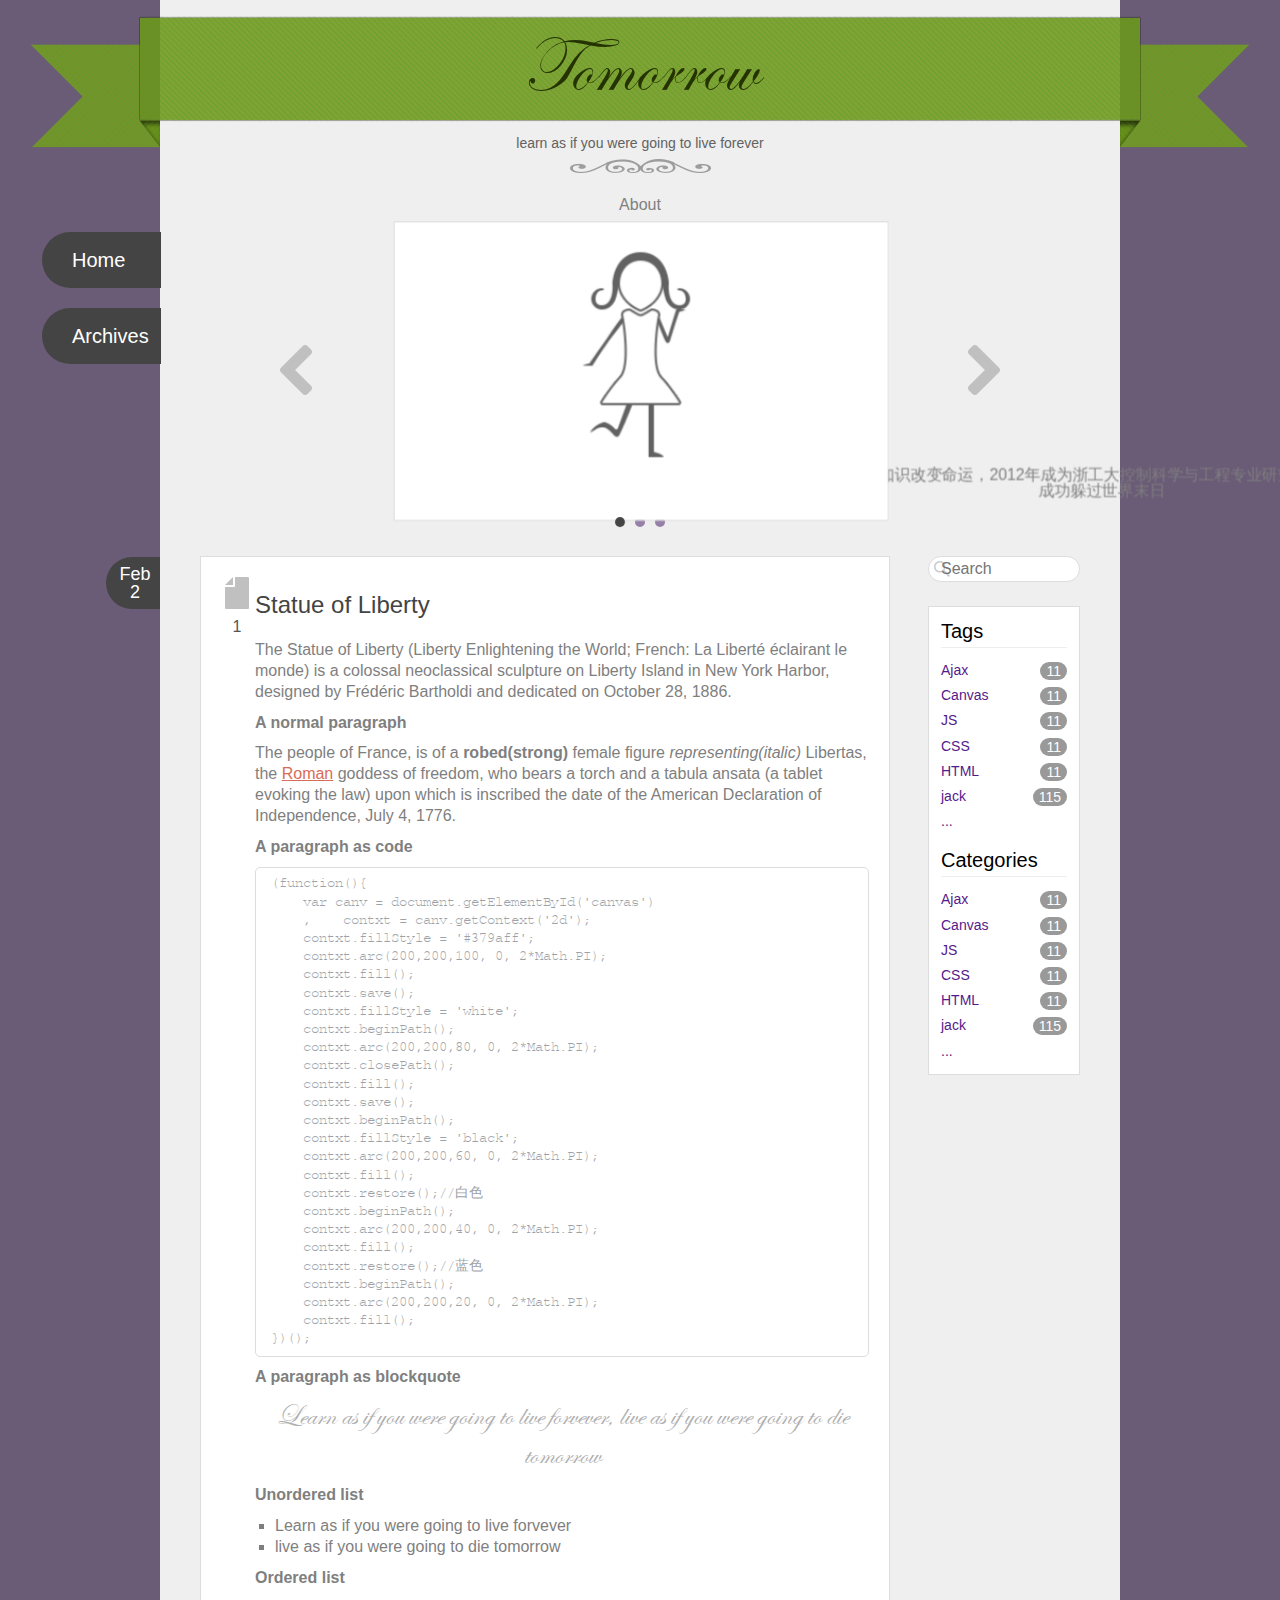
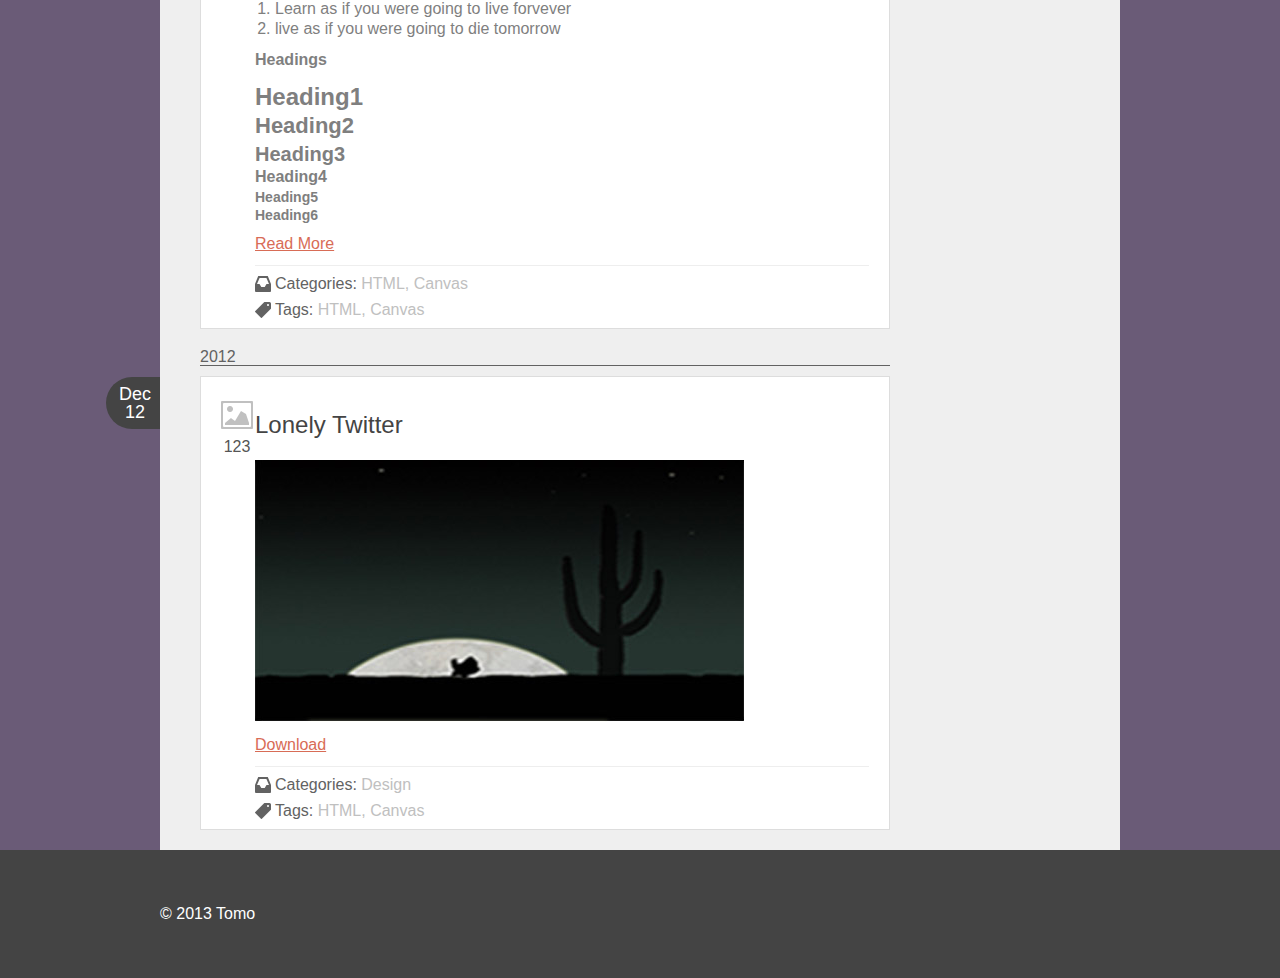
==== index.html @ 16907666 "3d slides not work yet" ====
<!doctype html>
<html lang="en">
<head>
	<meta charset="UTF-8">
	<title>Tomorrow</title>
	<link rel="stylesheet" type="text/css" href="css/reset.css">
	<link rel="stylesheet" type="text/css" href="css/style.css"> 
</head>
<body>
	<header id="header">
		<div>
			<h1>Tomorrow</h1>
			<div class="quote">
				<h2>learn as if you were going to live forever</h2>
			</div>
		</div>
	</header>
	<div class="wrapper">
		<nav id="nav">
			<div class="home_banner">
				<a href="index.html">Home</a>
			</div>
			<div class="archives">
				<a href="#">Archives</a>
			</div>
		</nav>
		<div class="about">
			<h2>About</h2>
			<div id="slides">
				<a class="prev slide_controller fLeft" href="javascript:;">pre</a>
				<a class="next slide_controller fRight" href="javascript:;">next</a>
	<!--
				<div class="slides">
					<ul class="slides_content">
						<li></li>
						<li></li>
						<li></li>
					</ul>
					<ul class="slides_position_tip">
						<li><a href="#"></a></li>
						<li><a href="#"></a></li>
						<li><a href="#"></a></li>
					</ul>
				</div>
	-->
				<div class="about_slides">
					<ul class="slides_content">
						<li class="academic">
							<img src="images/academic.png" title="academic" alt="academic" width="464px" height="280px">
							<span>知识改变命运，2012年成为浙工大控制科学与工程专业研究生，成功躲过世界末日</span>
						</li>
						<li class="desired_job">
							<img src="images/desired_job.png" title="desired job" alt="desired job" width="464px" height="280px">
							<span>所学专业研究控制算法，与此同时自学前端相关技术，包括THML、CSS、JS，希望以后在杭州找一份前端的工作</span>
						</li>
						<li class="intro active">
							<img src="images/intro.png" title="introduce" alt="introduce" width="464px" height="280px">
							<span>妹子，出生于1989年，狮子座</span>
						</li>
					</ul>
				</div>
				<ul class="slides_position_tip">
					<li class="introduce fLeft active"></li>
					<li class="academic fLeft"></li>
					<li class="desired_job fLeft"></li>
				</ul>
			</div>
		</div>
		<div id="main-col" class="clearfix">
			<div class="main_wrapper fLeft">
				<article class="post writing">
					<div class="post_content">
						<header class="fLeft">
							<div class="date">
								<span>Feb 2</span>
							</div>
							<div class="icon"></div>
							<div class="comment">
								<a href="#">1</a>
							</div>
						</header>
						<div class="entry">
							<h1  class="title">
								<a href="#">Statue of Liberty</a>
							</h1>
							<p>The Statue of Liberty (Liberty Enlightening the World; French: La Liberté éclairant le monde) is a colossal neoclassical sculpture on Liberty Island in New York Harbor, designed by Frédéric Bartholdi and dedicated on October 28, 1886. </p>
							<p>
								<strong>A normal paragraph</strong>
							</p>
							<p>
								The people of France, is of a <strong>robed(strong)</strong> female figure <em>representing(italic)</em> Libertas, the <a href="http://en.wikipedia.org/wiki/Roman">Roman</a> goddess of freedom, who bears a torch and a tabula ansata (a tablet evoking the law) upon which is inscribed the date of the American Declaration of Independence, July 4, 1776. 
							</p>
							<p>
								<strong>A paragraph as code</strong>
							</p>
							<pre>(function(){
    var canv = document.getElementById('canvas')
    ,    contxt = canv.getContext('2d');
    contxt.fillStyle = '#379aff';
    contxt.arc(200,200,100, 0, 2*Math.PI);
    contxt.fill();
    contxt.save();
    contxt.fillStyle = 'white';
    contxt.beginPath();
    contxt.arc(200,200,80, 0, 2*Math.PI);
    contxt.closePath();
    contxt.fill();
    contxt.save();
    contxt.beginPath();
    contxt.fillStyle = 'black';
    contxt.arc(200,200,60, 0, 2*Math.PI);
    contxt.fill();
    contxt.restore();//白色
    contxt.beginPath();
    contxt.arc(200,200,40, 0, 2*Math.PI);
    contxt.fill();
    contxt.restore();//蓝色
    contxt.beginPath();
    contxt.arc(200,200,20, 0, 2*Math.PI);
    contxt.fill();
})();</pre>
							<p><strong>A paragraph as blockquote</strong></p>
							<blockquote>
								<p>Learn as if you were going to live forvever, live as if you were going to  die tomorrow</p>
							</blockquote>
							<p>
								<strong>Unordered list</strong>
							</p>
							<ul>
								<li>Learn as if you were going to live forvever</li>
								<li>live as if you were going to  die tomorrow</li>
							</ul>
							<p>
								<strong>Ordered list</strong>
							</p>
							<ol>
								<li>Learn as if you were going to live forvever</li>
								<li>live as if you were going to  die tomorrow</li>
							</ol>
							<p>
								<strong>Headings</strong>
							</p>
							<h1>Heading1</h1>
							<h2>Heading2</h2>
							<h3>Heading3</h3>
							<h4>Heading4</h4>
							<h5>Heading5</h5>
							<h6>Heading6</h6>
							<p class="read_more"><a href="#">Read More</a></p>
						</div>
						<footer>
							<div class="categories">
								<p>Categories: <a href="#">HTML</a><span>, </span><a href="#">Canvas</a></p>
							</div>
							<div class="tags">
								<p>Tags: <a href="#">HTML</a><span>, </span><a href="#">Canvas</a></p>
							</div>
						</footer>
					</div>
				</article>
				<div class="year_seperate">
					2012
				</div>
				<article class="post image">
					<div class="post_content">
						<header class="fLeft">
							<div class="date">
								<span>Dec 12</span>
							</div>
							<div class="icon"></div>
							<div class="comment">
								<a href="#">123</a>
							</div>
						</header>
						<div class="entry">
							<h1 class="title"><a href="#">Lonely Twitter</a></h1>
							<div class="img_wrapper">
								<img src="images/twitter.jpg" alt="Lonely Twitter" width="489px" height="262px">
								<div class="zoom"></div>
							</div>
							<p class="download"><a href="#">Download</a></p>
						</div>
						<footer>
							<div class="categories">
								<p>Categories: <a href="#">Design</a></p>
							</div>
							<div class="tags">
								<p>Tags: <a href="#">HTML</a><span>, </span><a href="#">Canvas</a></p>
							</div>
						</footer>
					</div>
				</article>
			</div>
			<aside class="sidebar fRight">
				<div class="search">
					<form action="#" method="post" id="site_search">
						<input type="search" placeholder="Search" name="q" id="q">
					</form>
				</div>
				<div class="classify">
					<div class="tags">
						<h5>Tags</h5>
						<ul>
							<li class="clearfix">
								<a href="">Ajax</a>
								<span>11</span>
							</li>
							<li class="clearfix">
								<a href="">Canvas</a>
								<span>11</span>
							</li>
							<li class="clearfix">
								<a href="">JS</a>
								<span>11</span>
							</li>
							<li class="clearfix">
								<a href="">CSS</a>
								<span>11</span>
							</li>
							<li class="clearfix">
								<a href="">HTML</a>
								<span>11</span>
							</li>
							<li class="clearfix">
								<a href="">jack</a>
								<span>115</span>
							</li>
							<li class="show_all">
								<a href="">...</a>
							</li>
						</ul>
					</div>
					<div class="categories">
						<h5>Categories</h5>
						<ul>
							<li class="clearfix">
								<a href="">Ajax</a>
								<span>11</span>
							</li>
							<li class="clearfix">
								<a href="">Canvas</a>
								<span>11</span>
							</li>
							<li class="clearfix">
								<a href="">JS</a>
								<span>11</span>
							</li>
							<li class="clearfix">
								<a href="">CSS</a>
								<span>11</span>
							</li>
							<li class="clearfix">
								<a href="">HTML</a>
								<span>11</span>
							</li>
							<li class="clearfix">
								<a href="">jack</a>
								<span>115</span>
							</li>
							<li class="show_all">
								<a href="">...</a>
							</li>
						</ul>
					</div>
				</div>
			</aside>
		</div>
	</div>
	<footer id="footer">
		<p>© 2013 Tomo</p>
	</footer>
	
	<script src="jquery-1.8.2.js"></script>
	<script src="main.js"></script>
</body>
</html>
---- css/style.css ----
body {
	background-color: #6a5b77;
	position: relative;
	font-family: Arial,sans-serif;
}

a {
	text-decoration: none;
}

a:hover {
	color: #d86c56;
}

.fLeft {
	float: left;
}

.fRight {
	float: right;
}

.clearfix:after {
     visibility: hidden;
     display: block;
     font-size: 0;
     content: " ";
     clear: both;
     height: 0;
     }

.clearfix { display: inline-block; }
/* start commented backslash hack \*/
* html .clearfix { height: 1%; }
.clearfix { display: block; }
/* close commented backslash hack */

article {
	border: 1px solid #ddd;
}

/* close commented backslash hack */

#header {
	width: 100%;
}

#header > div{
	background-image: url('[data-uri]');
	background-position: center;
	background-repeat: no-repeat;
	height: 173px;
	margin: 0 auto;
}

#header .quote {
	height: 51px;
	background-repeat: no-repeat;
	background-position: bottom center; 
	background-image: url('[data-uri]');
}

#header h2, .about h2 {
	font-weight: lighter;
}

.wrapper {
	width: 960px;
	background-color: #efefef;
	margin: 0 auto;
	position: relative;
}

#footer {
	height: 128px;
	width: 100%;
	background-color: #444444;
}

/*nav*/
#nav {
	position: absolute;
	top: 59px;
	left: -118px;
}

#nav .home_banner, #nav .archives {
	padding: 18px 12px 18px 30px;
	margin-bottom: 20px;
	font-size: 20px;
}

#nav .home_banner a, #nav .archives a {
	color: #fff;
}

/* @font-face */
@font-face {
	font-family: "Edwardian Script ITC";
	src: url('/font/ITCEdscr.TTF');
}

@font-face {
	font-family: "Courier";
	src: url('/font/Courier.ttf');
}
/*header*/
#header h1, #header h2 {
	text-align: center;
}

#header h1 {
	padding-top: 16px;
	font: 78px "Edwardian Script ITC", Arial, sans-serif;
	line-height: 106px;
	color: #253302;
}

#header h2 {
	font-size: 14px;
	color: #626262;
	line-height: 42px;
}

/*wrapper*/
.wrapper .about h2 {
	text-align: center;
	padding-top: 24px;
	padding-bottom: 17px;
	color: #7f7f7f;
}

/*slides*/
#slides {
	width: 720px;
	margin: 0 auto;
	position: relative;
}

.about_slides {
	width: 464px;
	height: 280px;
	margin: 0 auto;
}

.about_slides {
	position: relative;
	-webkit-perspective: 1200px;
	-webkit-perspective-origin: 50% 50%;
}

.about_slides .active span {
	opacity: 1;
	bottom: 15px;
}

.about_slides li span {
	opacity: 0;
	-webkit-transition: opacity 1s, bottom 1s;
	-moz-transition: opacity 1s, bottom 1s;
	-ms-transition: opacity 1s, bottom 1s;
	-o-transition: opacity 1s, bottom 1s;
	transition: opacity 1s, bottom 1s;
	color: #7f7f7f;
	display: inline-block;
	position: absolute;
	bottom: 0;
	width: 466px;
	text-align: center;

}

.slides_content {
	position: absolute;
	-webkit-transform-style: preserve-3d;
}

#slides .active {
	-webkit-transform: scale(0.989);
}

.slides_content {
	-webkit-transform: rotateY(0deg);
	-moz-transform: rotateY(0deg);
	transform: rotateY(0deg);
}

.slides_content li {
	display: block;
	position: absolute;
}

.slides_content img {
	border: 1px solid #dddddd;
}

.slides_content .intro {
	-webkit-transform: translateZ(70px);
}

.slides_content .academic {
	-webkit-transform: rotateY(60deg) translateX(140px) translateZ(-218px);
}

.slides_content .desired_job {
	-webkit-transform: rotateY(-60deg) translateX(-140px) translateZ(-218px);
}
/*slides controller*/
.slide_controller {
	display: block;
	height: 280px;
	width: 32px;
	line-height: 280px;
	text-indent: -20000px;
	background-position: 0 50%;
	background-repeat: no-repeat;
}

.prev {
	background-image: url('[data-uri]')
}

.next {
	background-image: url('[data-uri]')
}

#slides a.prev:hover {
	background-image: url('[data-uri]');
}

#slides a.next:hover {
	background-image: url('[data-uri]');
}

.slides_position_tip {
	width: 60px;
	height: 24px;
	margin: 0 auto;
}

.slides_position_tip li {
	margin: 7px 5px;
	width: 10px;
	height: 10px;
	cursor: pointer;
}

.slides_position_tip .introduce,.slides_position_tip .academic, .slides_position_tip .desired_job {
	background-color: #9580a7;
	-webkit-border-radius: 5px;
	border-radius: 5px;
}

#slides .slides_position_tip .active {
	background-color: #444444;
}

/*main-col*/
#main-col {
	margin-top: 22px;
	width: 960px;
}

.main_wrapper {
	width: 690px;
	margin-left: 40px;
}

.post {
	background-color: #fff;
	position: relative;
	margin-bottom: 20px;
}

.post_content {
	margin: 20px 20px 10px 20px;
}

.post .date, #nav .home_banner, #nav .archives {
	background-color: #444;
	-webkit-border-radius: 30px 0 0 30px;
	border-radius: 30px 0 0 30px;
}

.post .date {
	font-size: 18px;
	padding: 8px 9px 8px 13px;
	width: 32px;
	color: #fff;
	text-align: center;
	position: absolute;
	top: 0;
	left: -95px;
}

.post .icon {
	width: 32px;
	height: 32px;
	background-repeat: no-repeat;
}

.post .comment a {
	text-align: center;
	display: inline-block;
	width: 32px;
	height: 32px;
	line-height: 32px;
	margin-top: 2px;
	color: #555;
}

.post .comment a:hover {
	-webkit-border-radius: 16px;
	border-radius: 16px;
	background-color: #89749b;
}

.post .entry, .post footer {
	margin-left: 34px;
}

.post .entry .title {
	font-size: 24px;
	font-weight: normal;
	padding-top: 12px;
	margin-bottom: 20px;
}

.post .entry h1 a {
	color: #444;
}

.post .entry h1 a:hover {
	color: #d86c56;
}

.post .read_more, .post .download {
	margin: 10px 0;
}

.post .read_more a, .post .download a {
	color: #d86c56;
	text-decoration: underline;
}

.main_wrapper .writing header {
	display: inline-block;
}

.main_wrapper .writing header .icon {
	background-image: url('[data-uri]');
}

.main_wrapper .image header .icon {
	background-image: url('[data-uri]');
}

.main_wrapper .image .entry img {
	cursor: pointer;
}

.main_wrapper .image .img_wrapper {
	position: relative;
}

.main_wrapper .image .zoom {
	background-image: url('[data-uri]');
	/*display: none;*/
	background-repeat: no-repeat;
	width: 42px;
	height: 42px;
	position: absolute;
	top: 40%;
	left: 38%;
	cursor: pointer;
	display: none;
}

.post .entry p {
	color: #7f7f7f;
	margin-bottom: 10px;
	line-height: 1.3em;
}

.post .entry pre {
	font: normal 14px/1.3em Courier,monospace;
	border: 1px solid #ddd;
	padding: 7px 15px;
	color: #9da2a6;
	border-radius: 5px;
	-webkit-border-radius: 5px;
	margin-bottom: 10px;
}

.post .entry blockquote {
	font: 30px "Edwardian Script ITC", Arial, sans-serif;
	text-align: center;
}

.post .entry blockquote p {
	color: #b0b0b0;
}

.post .entry ul, .post .entry ol {
	line-height: 1.3em;
	color: #7f7f7f;
	margin-bottom: 10px;
	margin-left: 20px;
}

.post .entry h1, .post .entry h2, .post .entry h3, .post .entry h4, .post .entry h5, .post .entry h6 {
	line-height: 1.3em;
	color: #7f7f7f;
	font-weight: bold;
}

.post .entry h1 {
	font-size: 24px;
}

.post .entry h2 {
	font-size: 22px;
}

.post .entry h3 {
	font-size: 20px;
}

.post .entry h4 {
	font-size: 16px;
}

.post .entry h5, .post .entry h6 {
	font-size: 14px;
}

.post .entry ul {
	list-style-type: square;

}

.post .entry ol {
	list-style-type: decimal;
}

.post .entry p a {
	color: #d86c56;
	text-decoration: underline;
}

.post footer {
	border-top: 1px solid #eee;
	color: #626262;
}

.post footer a {
	color: #c0c0c0;
}

.post footer a:hover {
	color: #d86c56;
}

.post footer .tags, .post footer .categories {
	margin-top: 10px;
	padding-left: 20px;
	background-repeat: no-repeat;
	background-position: 0 100%;
}

.post footer span {
	color: #c0c0c0;
}

.post footer .tags {
	background-image: url('[data-uri]');
}

.post footer .categories {
	background-image: url('[data-uri]');
}

/*year separate*/
.year_seperate {
	color: #626262;
	border-bottom: 1px solid #626262;
	margin-bottom: 10px;
}

/*sidebar*/
aside {
	width: 152px;
	margin-right: 40px;
}

aside .search {
	width: 100%;
	margin-bottom: 24px;
}

#site_search {
	color: #c6cace;
}

#site_search #q {
	color: #c6cace;
	width: 100%;
	font-size: 16px;
	padding: 3px 2px 3px 12px;
	background: #fff url('[data-uri]') no-repeat 5px 50%;
	-webkit-appearance: textfield;
	appearance: textfield;
	border: 1px solid #ddd;
	border-radius: 20px;
	-webkit-border-radius: 20px;
}

.classify {
	background-color: #fff;
	border: 1px solid #ddd;
}

.classify .tags, .classify .categories {
	margin: 8px 12px;
}

.classify ul a, .classify ul a {
	float: left;
	line-height: 1.8em;
}

.classify ul .show_all a{
	float: none;
}

.classify .tags ul span, .classify .categories ul span {
	float: right;
	color: #fff;
	background-color: #999;
	vertical-align: middle;
	display: inline-block;
	padding: 2px 6px;
	border-radius: 10px;
	margin-top: 4px;
}

.classify h5 {
	color: 222;
	font-size: 20px;
	font-weight: lighter;
	line-height: 32px;
	width: 100%;
	border-bottom: 1px solid #eee;
}

.classify ul {
	margin: 10px 0;
	font-size: 14px;
}

/*footer*/
#footer p {
	width: 960px;
	margin: 0 auto;
	color: white;
	line-height: 128px;
}
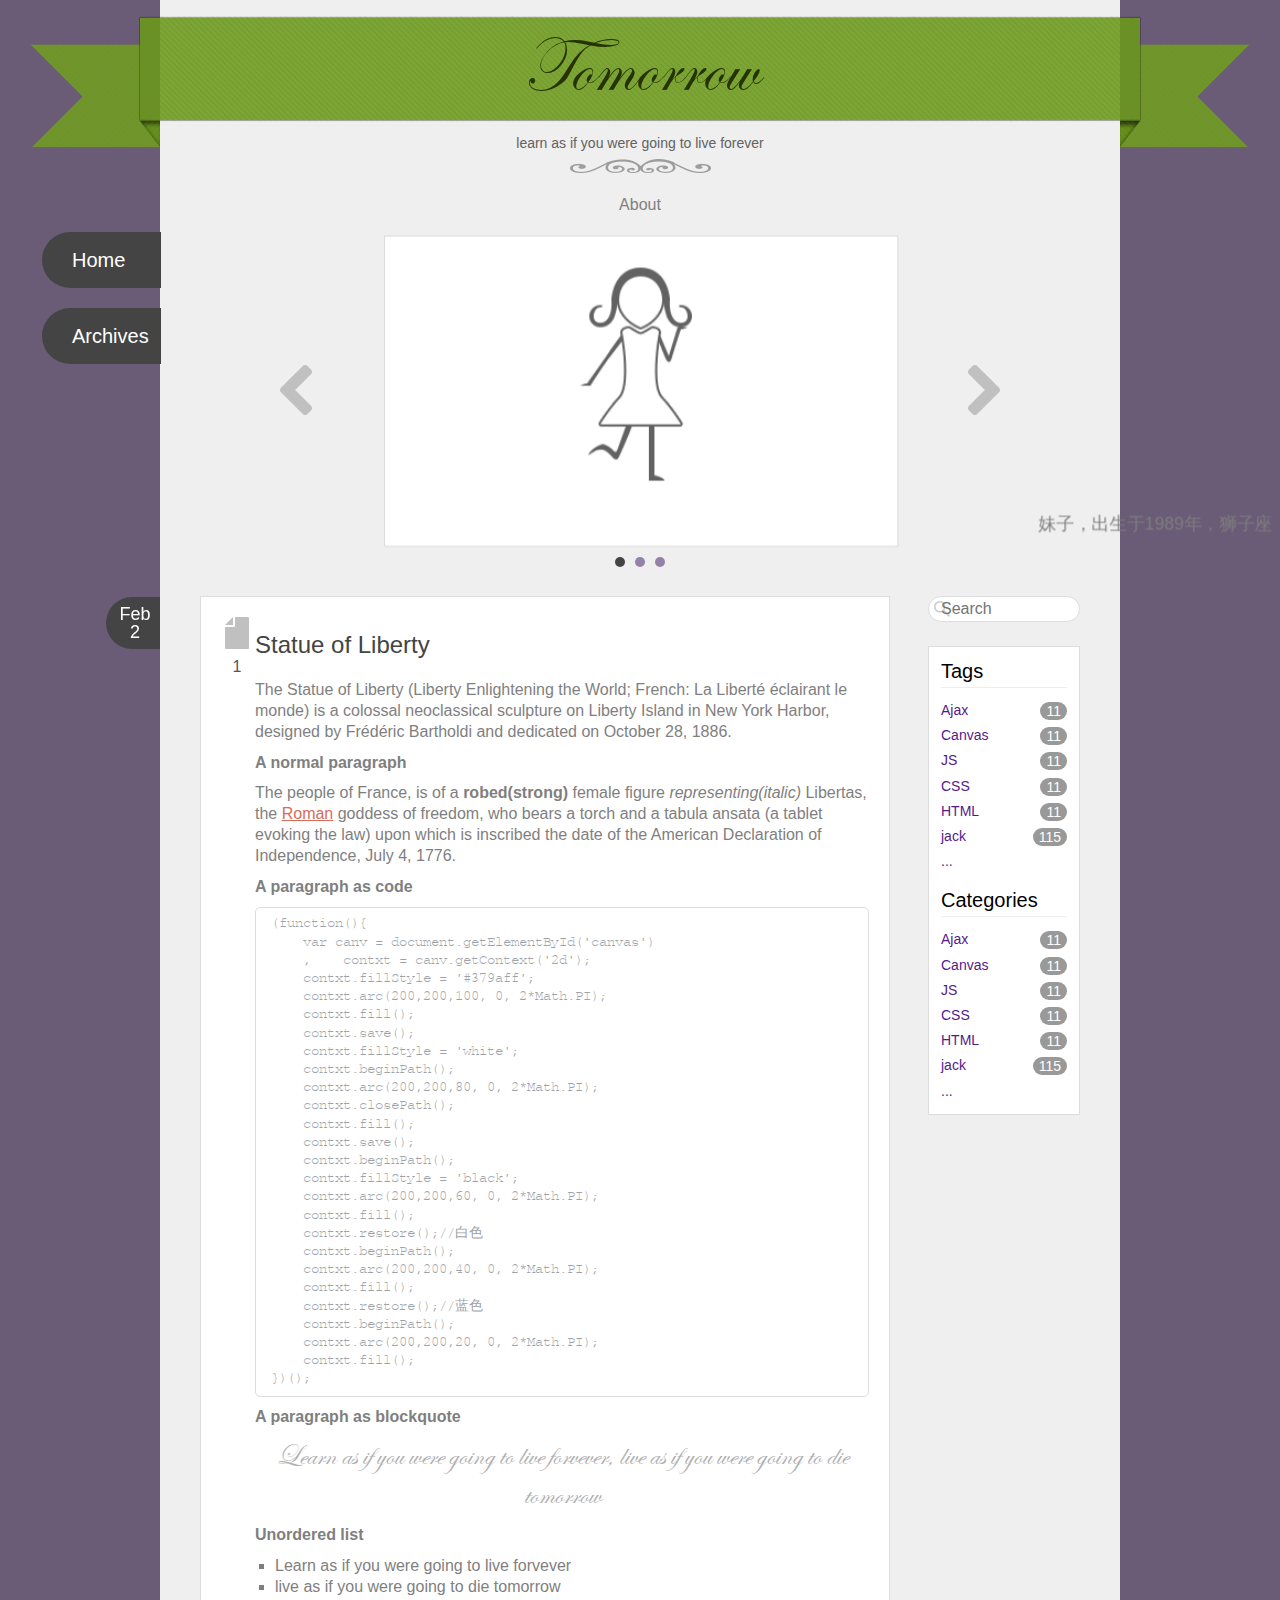
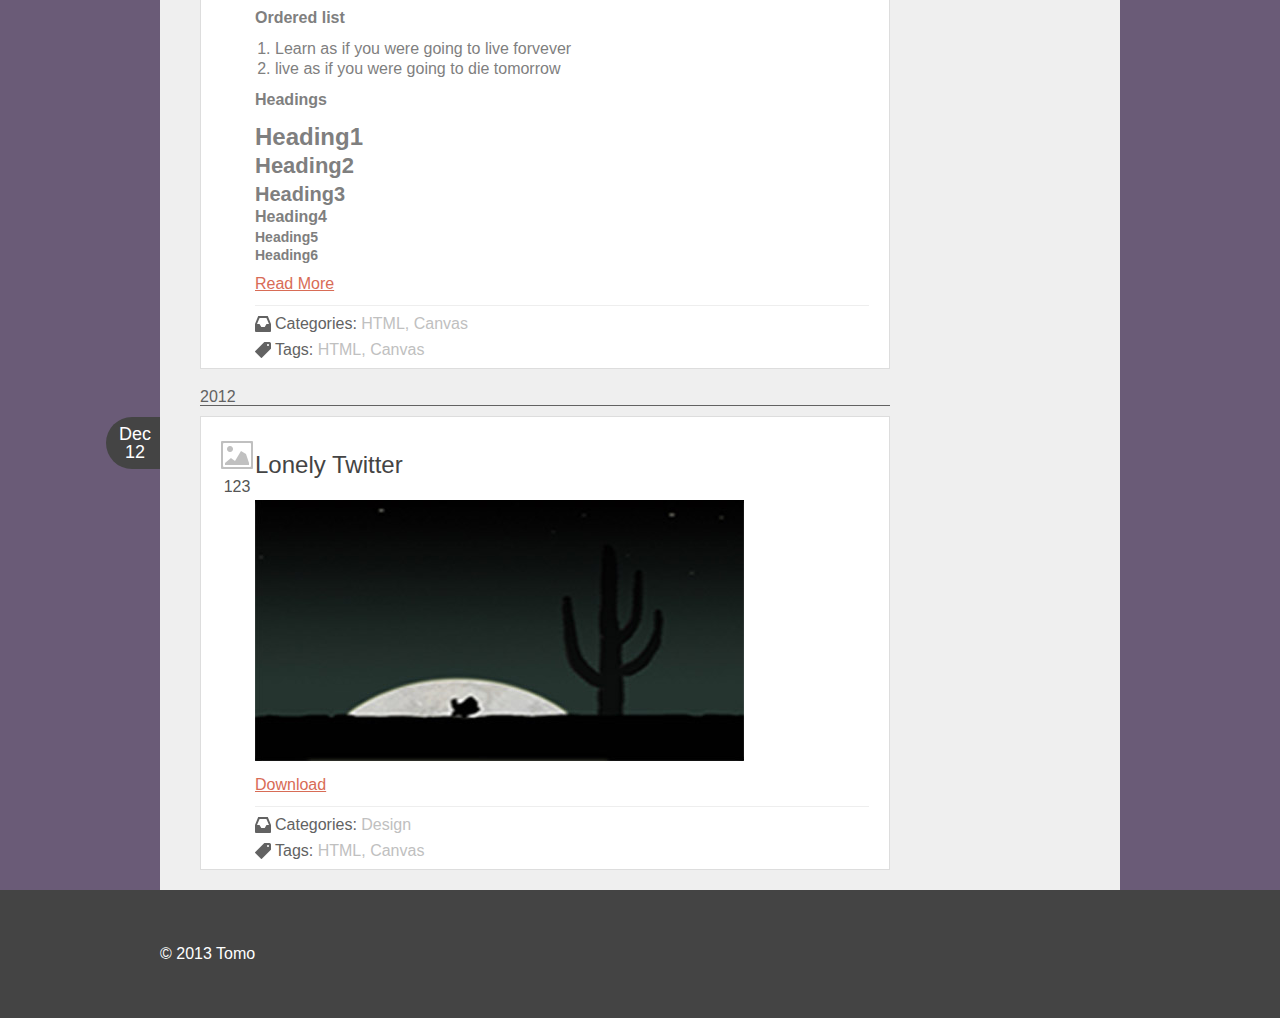
==== commit c0f603bf: "originally worked index page" ====
--- a/index.html
+++ b/index.html
@@ -44,7 +44,11 @@
 				</div>
 	-->
 				<div class="about_slides">
-					<ul class="slides_content">
+					<ul class="slides_content" id="threeD_slides">
+						<li class="intro active">
+							<img src="images/intro.png" title="introduce" alt="introduce" width="464px" height="280px">
+							<span>妹子，出生于1989年，狮子座</span>
+						</li>
 						<li class="academic">
 							<img src="images/academic.png" title="academic" alt="academic" width="464px" height="280px">
 							<span>知识改变命运，2012年成为浙工大控制科学与工程专业研究生，成功躲过世界末日</span>
@@ -52,10 +56,6 @@
 						<li class="desired_job">
 							<img src="images/desired_job.png" title="desired job" alt="desired job" width="464px" height="280px">
 							<span>所学专业研究控制算法，与此同时自学前端相关技术，包括THML、CSS、JS，希望以后在杭州找一份前端的工作</span>
-						</li>
-						<li class="intro active">
-							<img src="images/intro.png" title="introduce" alt="introduce" width="464px" height="280px">
-							<span>妹子，出生于1989年，狮子座</span>
 						</li>
 					</ul>
 				</div>
--- a/css/style.css
+++ b/css/style.css
@@ -133,20 +133,18 @@
 /*slides*/
 #slides {
 	width: 720px;
-	margin: 0 auto;
+	margin: 20px auto;
 	position: relative;
 }
 
 .about_slides {
 	width: 464px;
 	height: 280px;
-	margin: 0 auto;
-}
-
-.about_slides {
+	margin: 20px auto;
 	position: relative;
 	-webkit-perspective: 1200px;
 	-webkit-perspective-origin: 50% 50%;
+	
 }
 
 .about_slides .active span {
@@ -156,11 +154,11 @@
 
 .about_slides li span {
 	opacity: 0;
-	-webkit-transition: opacity 1s, bottom 1s;
-	-moz-transition: opacity 1s, bottom 1s;
-	-ms-transition: opacity 1s, bottom 1s;
-	-o-transition: opacity 1s, bottom 1s;
-	transition: opacity 1s, bottom 1s;
+	-webkit-transition: opacity 1s 1s,bottom 1s 1s;
+	-moz-transition: opacity 1s, bottom 1s 2s;
+	-ms-transition: opacity 1s, bottom 1s 2s;
+	-o-transition: opacity 1s, bottom 1s 2s;
+	transition: opacity 1s 1s, bottom 1s 1s;
 	color: #7f7f7f;
 	display: inline-block;
 	position: absolute;
@@ -171,20 +169,22 @@
 }
 
 .slides_content {
+	width: 466px;
+	height: 282px;
 	position: absolute;
 	-webkit-transform-style: preserve-3d;
-}
-
-#slides .active {
-	-webkit-transform: scale(0.989);
-}
-
-.slides_content {
+	-webkit-transition: -webkit-transform 2s;
+	-moz-transition: -moz-transform 2s;
+	transition: transform 2s;
 	-webkit-transform: rotateY(0deg);
 	-moz-transform: rotateY(0deg);
 	transform: rotateY(0deg);
 }
 
+#threeD_slides {
+	-webkit-transform: scale(0.98);
+}
+
 .slides_content li {
 	display: block;
 	position: absolute;
@@ -195,15 +195,14 @@
 }
 
 .slides_content .intro {
-	-webkit-transform: translateZ(70px);
-}
-
+	-webkit-transform: translateZ(134.5px);
+}
 .slides_content .academic {
-	-webkit-transform: rotateY(60deg) translateX(140px) translateZ(-218px);
+	-webkit-transform: rotateY(-120deg) translateZ(134.5px);
 }
 
 .slides_content .desired_job {
-	-webkit-transform: rotateY(-60deg) translateX(-140px) translateZ(-218px);
+	-webkit-transform: rotateY(120deg) translateZ(134.5px);
 }
 /*slides controller*/
 .slide_controller {
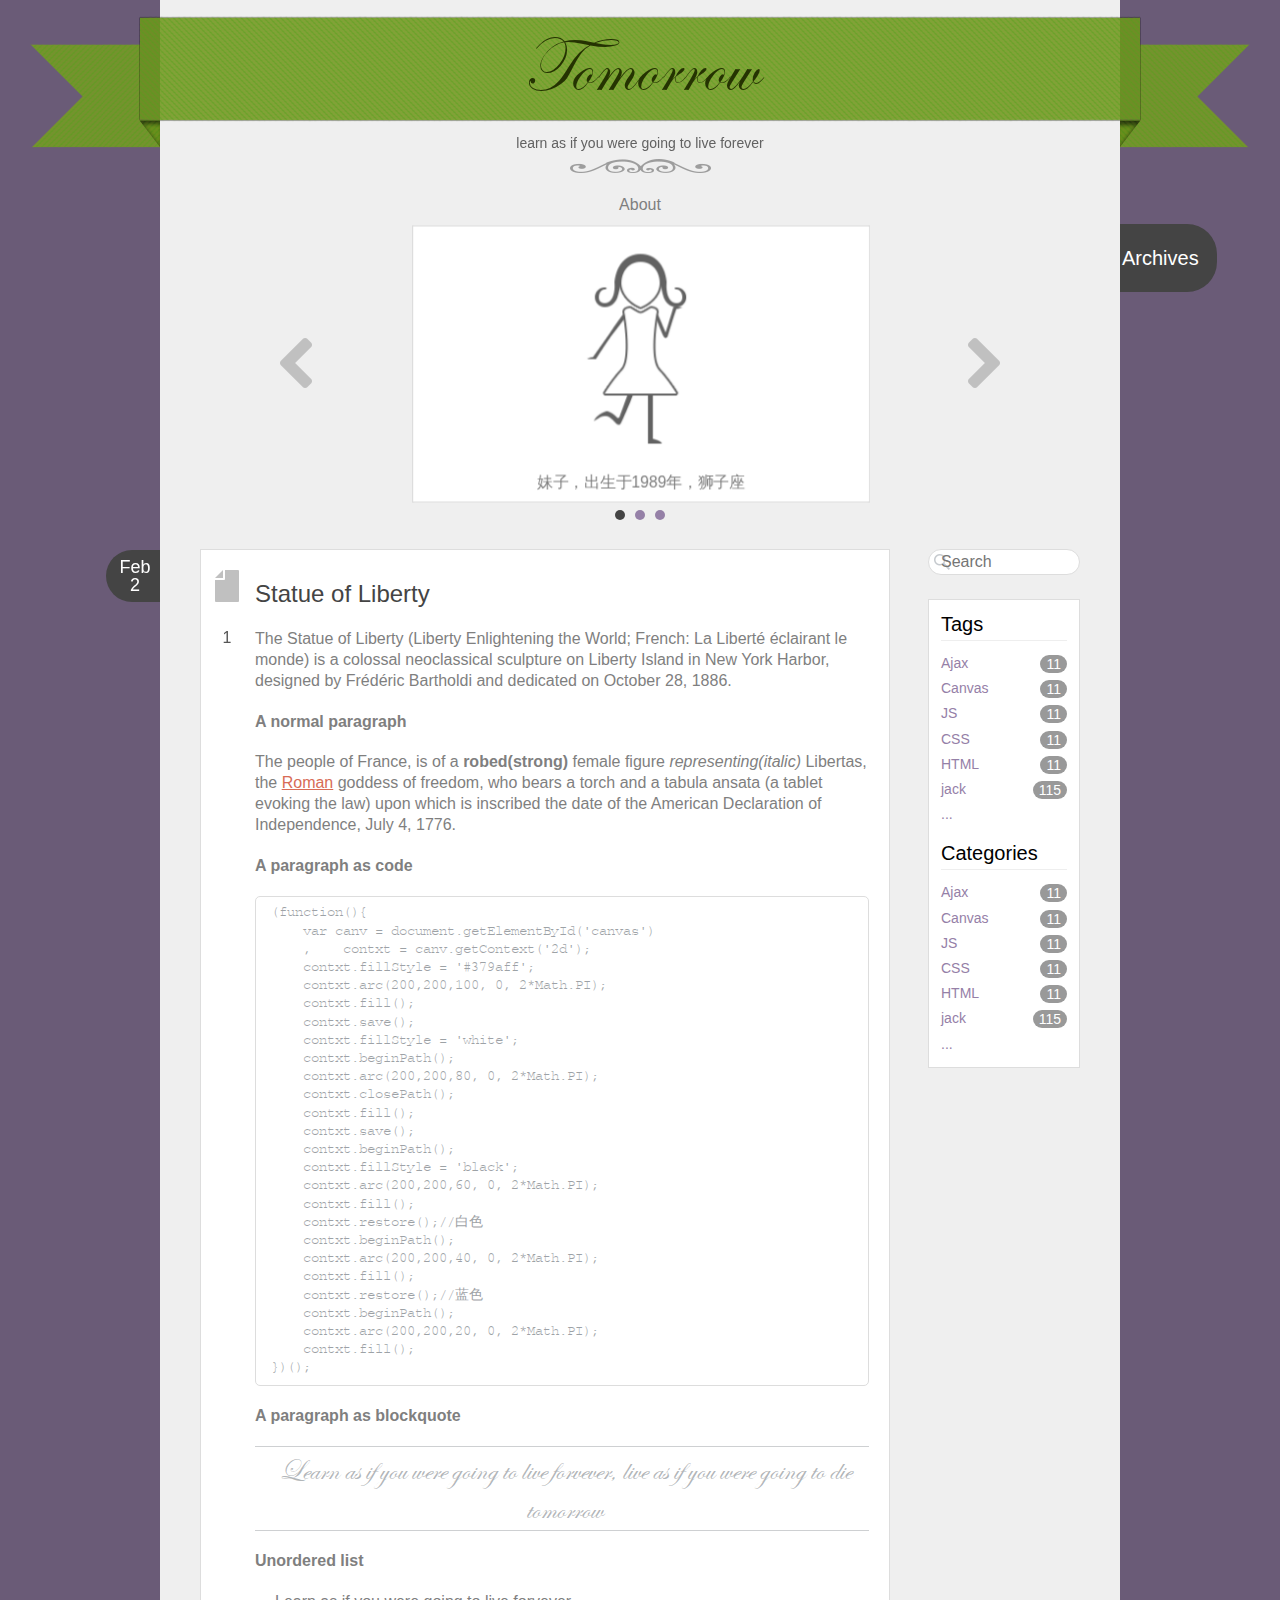
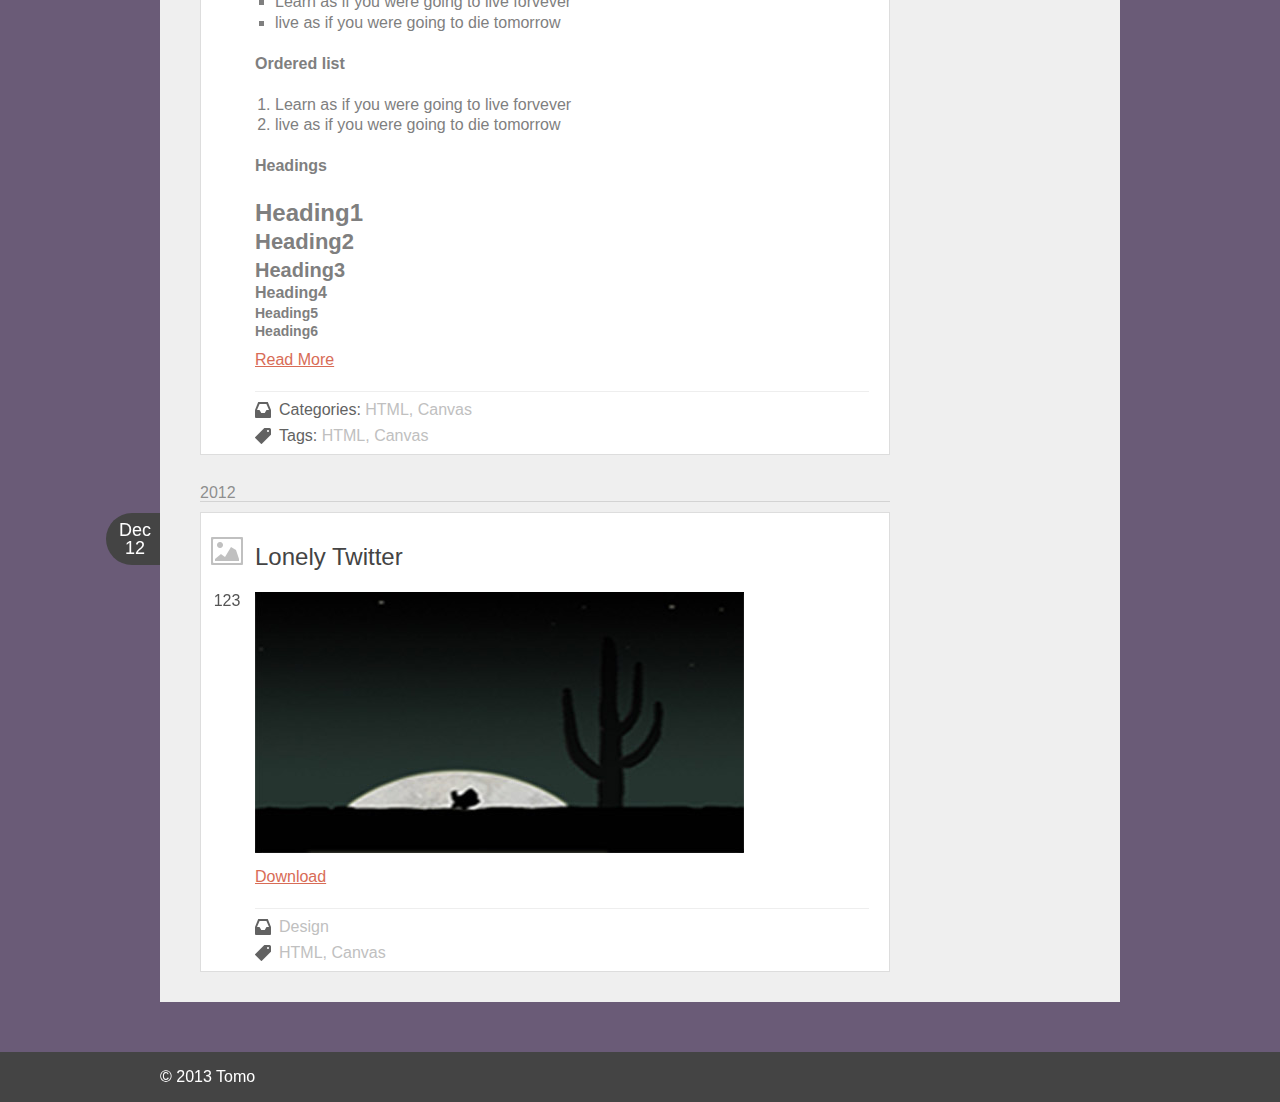
==== commit c42fe9ac: "fix some problem in firefox" ====
--- a/index.html
+++ b/index.html
@@ -9,7 +9,7 @@
 <body>
 	<header id="header">
 		<div>
-			<h1>Tomorrow</h1>
+			<h1><a href="index.html">Tomorrow</a></h1>
 			<div class="quote">
 				<h2>learn as if you were going to live forever</h2>
 			</div>
@@ -17,11 +17,9 @@
 	</header>
 	<div class="wrapper">
 		<nav id="nav">
-			<div class="home_banner">
-				<a href="index.html">Home</a>
-			</div>
 			<div class="archives">
 				<a href="#">Archives</a>
+				<span><a href="#"></a></span>
 			</div>
 		</nav>
 		<div class="about">
@@ -70,7 +68,7 @@
 			<div class="main_wrapper fLeft">
 				<article class="post writing">
 					<div class="post_content">
-						<header class="fLeft">
+						<header>
 							<div class="date">
 								<span>Feb 2</span>
 							</div>
@@ -163,7 +161,7 @@
 				</div>
 				<article class="post image">
 					<div class="post_content">
-						<header class="fLeft">
+						<header>
 							<div class="date">
 								<span>Dec 12</span>
 							</div>
@@ -182,10 +180,10 @@
 						</div>
 						<footer>
 							<div class="categories">
-								<p>Categories: <a href="#">Design</a></p>
+								<p><a href="#">Design</a></p>
 							</div>
 							<div class="tags">
-								<p>Tags: <a href="#">HTML</a><span>, </span><a href="#">Canvas</a></p>
+								<p><a href="#">HTML</a><span>, </span><a href="#">Canvas</a></p>
 							</div>
 						</footer>
 					</div>
--- a/css/style.css
+++ b/css/style.css
@@ -39,6 +39,11 @@
 	border: 1px solid #ddd;
 }
 
+article header {
+	position: absolute;
+	left: 10px;
+}
+
 /* close commented backslash hack */
 
 #header {
@@ -72,26 +77,54 @@
 }
 
 #footer {
-	height: 128px;
+	height: 50px;
 	width: 100%;
 	background-color: #444444;
 }
 
 /*nav*/
 #nav {
+	position: fixed;
+	top: 224px;
+	left: 1096px;
+	z-index: -1000;
+}
+
+#nav .archives {
+	background-color: #444;
+	padding-right: 18px;
+	padding-left: 26px;
+	-webkit-transition: -webkit-padding-right 1.5s;
+	-moz-transition: -moz-padding-right 1.5s;
+	-ms-transition: -ms-padding-right 1.5s;
+	-o-transition: -o-padding-right 1.5s;
+	transition: padding-right 1.5s;
+	font-size: 20px;
+	-webkit-border-radius: 0 30px 30px 0;
+	border-radius: 0 30px 30px 0;
+}
+
+#nav .archives > a {
+	line-height: 68px;
+	display: inline-block;
+	color: #fff;
+}
+
+#nav .archives span {
+	opacity: 0;
+	display: inline-block;
+	-webkit-transition: opacity .2s .5s;
+	-moz-transition: opacity 1.5s 1s;
+	-ms-transition: opacity .2s .5s;
+	-o-transition: opacity .2s .5s;
+	transition: opacity .2s .5s;
+	float: right;
 	position: absolute;
-	top: 59px;
-	left: -118px;
-}
-
-#nav .home_banner, #nav .archives {
-	padding: 18px 12px 18px 30px;
-	margin-bottom: 20px;
-	font-size: 20px;
-}
-
-#nav .home_banner a, #nav .archives a {
-	color: #fff;
+	top: 0;
+	right: 8px;
+	width: 25px;
+	height: 68px;
+	background: url('[data-uri]') no-repeat 50% 50%;
 }
 
 /* @font-face */
@@ -109,7 +142,8 @@
 	text-align: center;
 }
 
-#header h1 {
+#header h1 a {
+	display: inline-block;
 	padding-top: 16px;
 	font: 78px "Edwardian Script ITC", Arial, sans-serif;
 	line-height: 106px;
@@ -126,25 +160,35 @@
 .wrapper .about h2 {
 	text-align: center;
 	padding-top: 24px;
-	padding-bottom: 17px;
 	color: #7f7f7f;
 }
 
 /*slides*/
 #slides {
 	width: 720px;
-	margin: 20px auto;
+	margin: 10px auto;
 	position: relative;
 }
 
 .about_slides {
 	width: 464px;
 	height: 280px;
-	margin: 20px auto;
+	margin: 0 auto;
 	position: relative;
+	-webkit-transform: scale(0.89);
+	-moz-transform: scale(0.89);
+	-ms-transform: scale(0.89);
+	-o-transform: scale(0.89);
+	transform: scale(0.89);
 	-webkit-perspective: 1200px;
+	-moz-perspective: 1200px;
+	-ms-perspective: 1200px;
+	perspective: 1200px;
 	-webkit-perspective-origin: 50% 50%;
-	
+	-webkit-perspective-origin: 50% 50%;
+	-moz-perspective-origin: 50% 50%;
+	-ms-perspective-origin: 50% 50%;
+	perspective-origin: 50% 50%;
 }
 
 .about_slides .active span {
@@ -165,7 +209,7 @@
 	bottom: 0;
 	width: 466px;
 	text-align: center;
-
+	left: 0;
 }
 
 .slides_content {
@@ -173,6 +217,9 @@
 	height: 282px;
 	position: absolute;
 	-webkit-transform-style: preserve-3d;
+	-moz-transform-style: preserve-3d;
+	-ms-transform-style: preserve-3d;
+	transform-style: preserve-3d;
 	-webkit-transition: -webkit-transform 2s;
 	-moz-transition: -moz-transform 2s;
 	transition: transform 2s;
@@ -183,10 +230,14 @@
 
 #threeD_slides {
 	-webkit-transform: scale(0.98);
+	-moz-transform: scale(0.98);
+	-ms-transform: scale(0.98);
+	-o-transform: scale(0.98);
+	transform: scale(0.98);
 }
 
 .slides_content li {
-	display: block;
+	display: inline-block;
 	position: absolute;
 }
 
@@ -196,13 +247,25 @@
 
 .slides_content .intro {
 	-webkit-transform: translateZ(134.5px);
+	-moz-transform: translateZ(134.5px);
+	-ms-transform: translateZ(134.5px);
+	-o-transform: translateZ(134.5px);
+	transform: translateZ(134.5px);
 }
 .slides_content .academic {
 	-webkit-transform: rotateY(-120deg) translateZ(134.5px);
+	-moz-transform: rotateY(-120deg) translateZ(134.5px);
+	-ms-transform: rotateY(-120deg) translateZ(134.5px);
+	-o-transform: rotateY(-120deg) translateZ(134.5px);
+	transform: rotateY(-120deg) translateZ(134.5px);
 }
 
 .slides_content .desired_job {
 	-webkit-transform: rotateY(120deg) translateZ(134.5px);
+	-moz-transform: rotateY(120deg) translateZ(134.5px);
+	-ms-transform: rotateY(120deg) translateZ(134.5px);
+	-o-transform: rotateY(120deg) translateZ(134.5px);
+	transform: rotateY(120deg) translateZ(134.5px);
 }
 /*slides controller*/
 .slide_controller {
@@ -258,6 +321,7 @@
 #main-col {
 	margin-top: 22px;
 	width: 960px;
+	margin-bottom: 50px;
 }
 
 .main_wrapper {
@@ -268,28 +332,25 @@
 .post {
 	background-color: #fff;
 	position: relative;
-	margin-bottom: 20px;
+	margin-bottom: 30px;
 }
 
 .post_content {
 	margin: 20px 20px 10px 20px;
 }
 
-.post .date, #nav .home_banner, #nav .archives {
+.post .date {
 	background-color: #444;
 	-webkit-border-radius: 30px 0 0 30px;
 	border-radius: 30px 0 0 30px;
-}
-
-.post .date {
 	font-size: 18px;
 	padding: 8px 9px 8px 13px;
 	width: 32px;
 	color: #fff;
 	text-align: center;
 	position: absolute;
-	top: 0;
-	left: -95px;
+	top: -20px;
+	left: -105px;
 }
 
 .post .icon {
@@ -298,13 +359,16 @@
 	background-repeat: no-repeat;
 }
 
+.post .comment {
+	margin-top: 20px;
+}
+
 .post .comment a {
 	text-align: center;
 	display: inline-block;
 	width: 32px;
 	height: 32px;
 	line-height: 32px;
-	margin-top: 2px;
 	color: #555;
 }
 
@@ -321,7 +385,7 @@
 .post .entry .title {
 	font-size: 24px;
 	font-weight: normal;
-	padding-top: 12px;
+	padding-top: 8px;
 	margin-bottom: 20px;
 }
 
@@ -364,7 +428,6 @@
 
 .main_wrapper .image .zoom {
 	background-image: url('[data-uri]');
-	/*display: none;*/
 	background-repeat: no-repeat;
 	width: 42px;
 	height: 42px;
@@ -377,7 +440,7 @@
 
 .post .entry p {
 	color: #7f7f7f;
-	margin-bottom: 10px;
+	margin-bottom: 20px;
 	line-height: 1.3em;
 }
 
@@ -388,7 +451,7 @@
 	color: #9da2a6;
 	border-radius: 5px;
 	-webkit-border-radius: 5px;
-	margin-bottom: 10px;
+	margin-bottom: 20px;
 }
 
 .post .entry blockquote {
@@ -397,13 +460,16 @@
 }
 
 .post .entry blockquote p {
-	color: #b0b0b0;
+	color: rgba(157, 162, 166, 0.8);
+	padding: 5px 0 0 5px;
+	border-top: 1px solid rgba(157, 162, 166, 0.5);
+	border-bottom: 1px solid rgba(157, 162, 166, 0.5);
 }
 
 .post .entry ul, .post .entry ol {
 	line-height: 1.3em;
 	color: #7f7f7f;
-	margin-bottom: 10px;
+	margin-bottom: 20px;
 	margin-left: 20px;
 }
 
@@ -462,7 +528,7 @@
 
 .post footer .tags, .post footer .categories {
 	margin-top: 10px;
-	padding-left: 20px;
+	padding-left: 24px;
 	background-repeat: no-repeat;
 	background-position: 0 100%;
 }
@@ -481,8 +547,8 @@
 
 /*year separate*/
 .year_seperate {
-	color: #626262;
-	border-bottom: 1px solid #626262;
+	color: rgba(98, 98, 98, 0.7);
+	border-bottom: 1px solid rgba(98, 98, 98, 0.2);
 	margin-bottom: 10px;
 }
 
@@ -514,6 +580,13 @@
 	-webkit-border-radius: 20px;
 }
 
+@-moz-document url-prefix() { 
+	#site_search #q {
+		padding: 3px 2px 3px 22px;
+		width: 126px;
+	}
+}
+
 .classify {
 	background-color: #fff;
 	border: 1px solid #ddd;
@@ -525,6 +598,7 @@
 
 .classify ul a, .classify ul a {
 	float: left;
+	color: #9580a7;
 	line-height: 1.8em;
 }
 
@@ -562,5 +636,5 @@
 	width: 960px;
 	margin: 0 auto;
 	color: white;
-	line-height: 128px;
+	line-height: 50px;
 }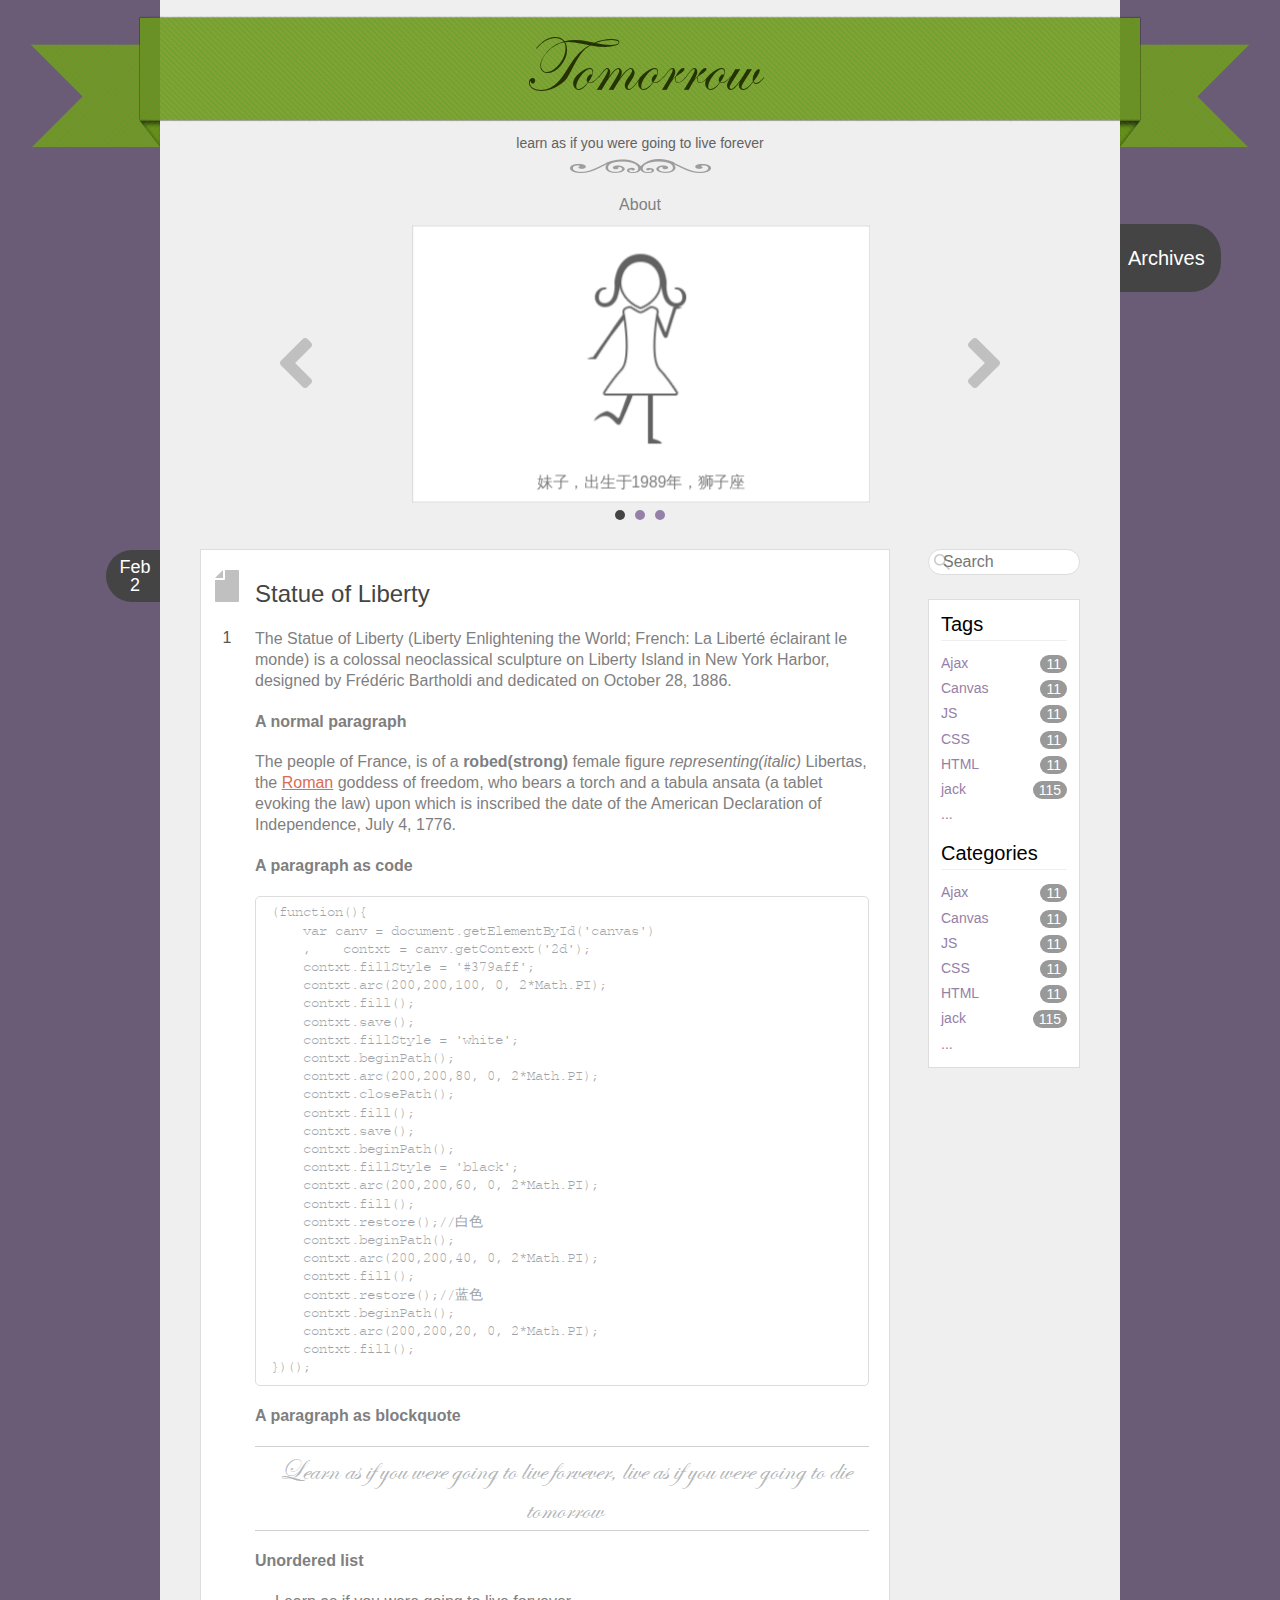
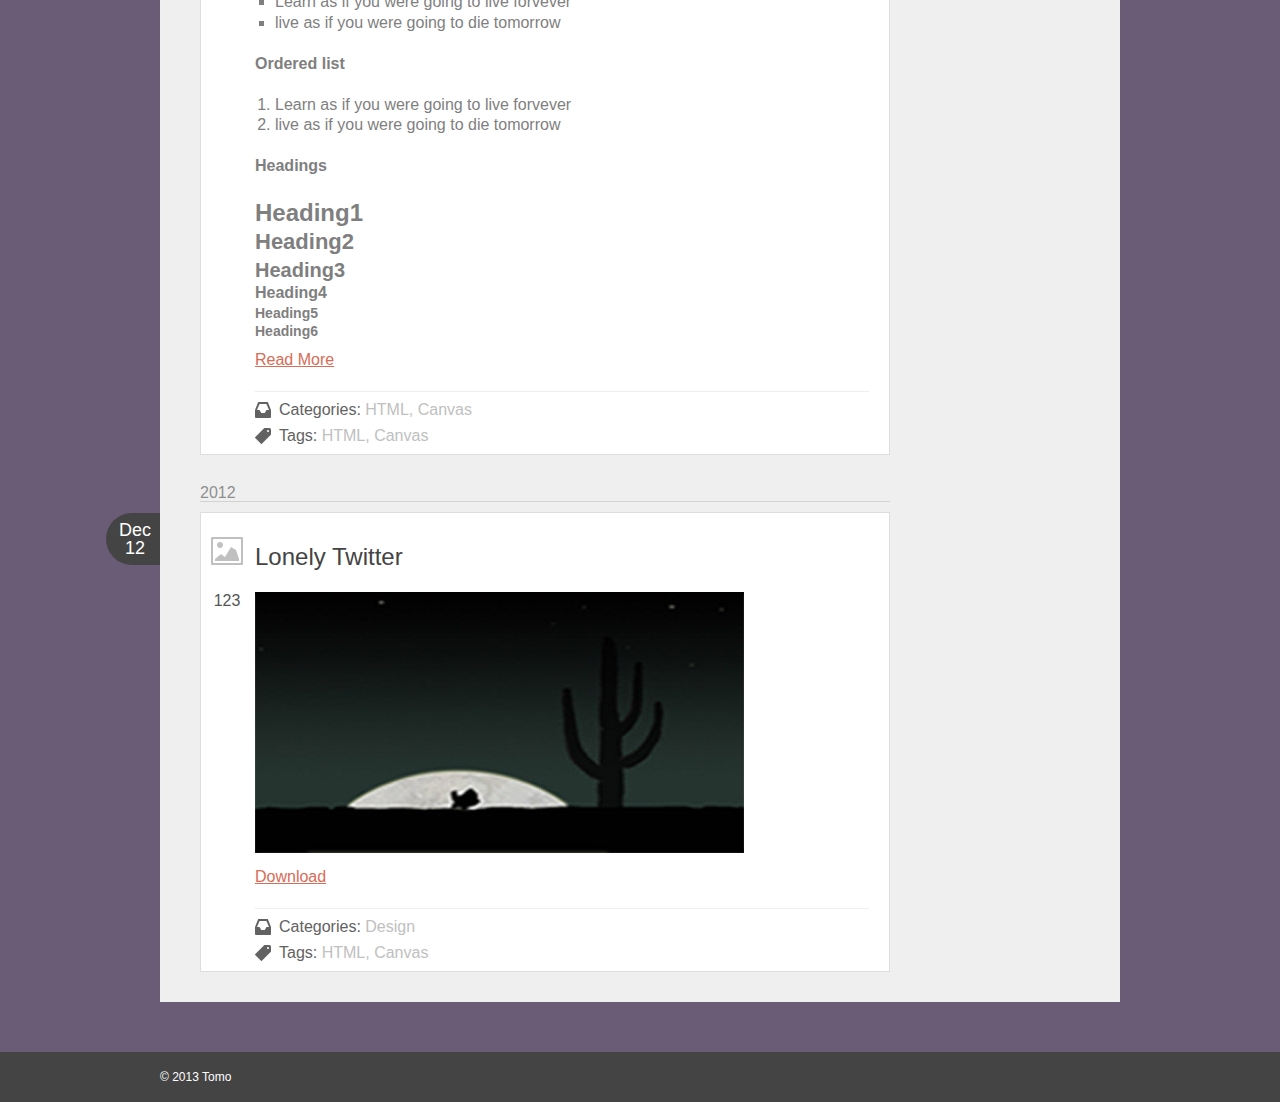
==== commit 5f970de4: "some changes to #nav" ====
--- a/index.html
+++ b/index.html
@@ -19,7 +19,7 @@
 		<nav id="nav">
 			<div class="archives">
 				<a href="#">Archives</a>
-				<span><a href="#"></a></span>
+				<a href="#" class="toTop"></a>
 			</div>
 		</nav>
 		<div class="about">
@@ -180,10 +180,10 @@
 						</div>
 						<footer>
 							<div class="categories">
-								<p><a href="#">Design</a></p>
+								<p>Categories: <a href="#">Design</a></p>
 							</div>
 							<div class="tags">
-								<p><a href="#">HTML</a><span>, </span><a href="#">Canvas</a></p>
+								<p>Tags: <a href="#">HTML</a><span>, </span><a href="#">Canvas</a></p>
 							</div>
 						</footer>
 					</div>
--- a/css/style.css
+++ b/css/style.css
@@ -86,14 +86,14 @@
 #nav {
 	position: fixed;
 	top: 224px;
-	left: 1096px;
-	z-index: -1000;
+	left: 50%;
+	margin-left: 480px;
 }
 
 #nav .archives {
 	background-color: #444;
-	padding-right: 18px;
-	padding-left: 26px;
+	padding-right: 16px;
+	padding-left: 8px;
 	-webkit-transition: -webkit-padding-right 1.5s;
 	-moz-transition: -moz-padding-right 1.5s;
 	-ms-transition: -ms-padding-right 1.5s;
@@ -104,15 +104,16 @@
 	border-radius: 0 30px 30px 0;
 }
 
-#nav .archives > a {
+#nav .archives a {
 	line-height: 68px;
 	display: inline-block;
 	color: #fff;
 }
 
-#nav .archives span {
+#nav .archives .toTop {
 	opacity: 0;
 	display: inline-block;
+	margin: 0 5px;
 	-webkit-transition: opacity .2s .5s;
 	-moz-transition: opacity 1.5s 1s;
 	-ms-transition: opacity .2s .5s;
@@ -571,7 +572,7 @@
 	color: #c6cace;
 	width: 100%;
 	font-size: 16px;
-	padding: 3px 2px 3px 12px;
+	padding: 3px 2px 3px 14px;
 	background: #fff url('[data-uri]') no-repeat 5px 50%;
 	-webkit-appearance: textfield;
 	appearance: textfield;
@@ -633,6 +634,7 @@
 
 /*footer*/
 #footer p {
+	font-size: 12px;
 	width: 960px;
 	margin: 0 auto;
 	color: white;
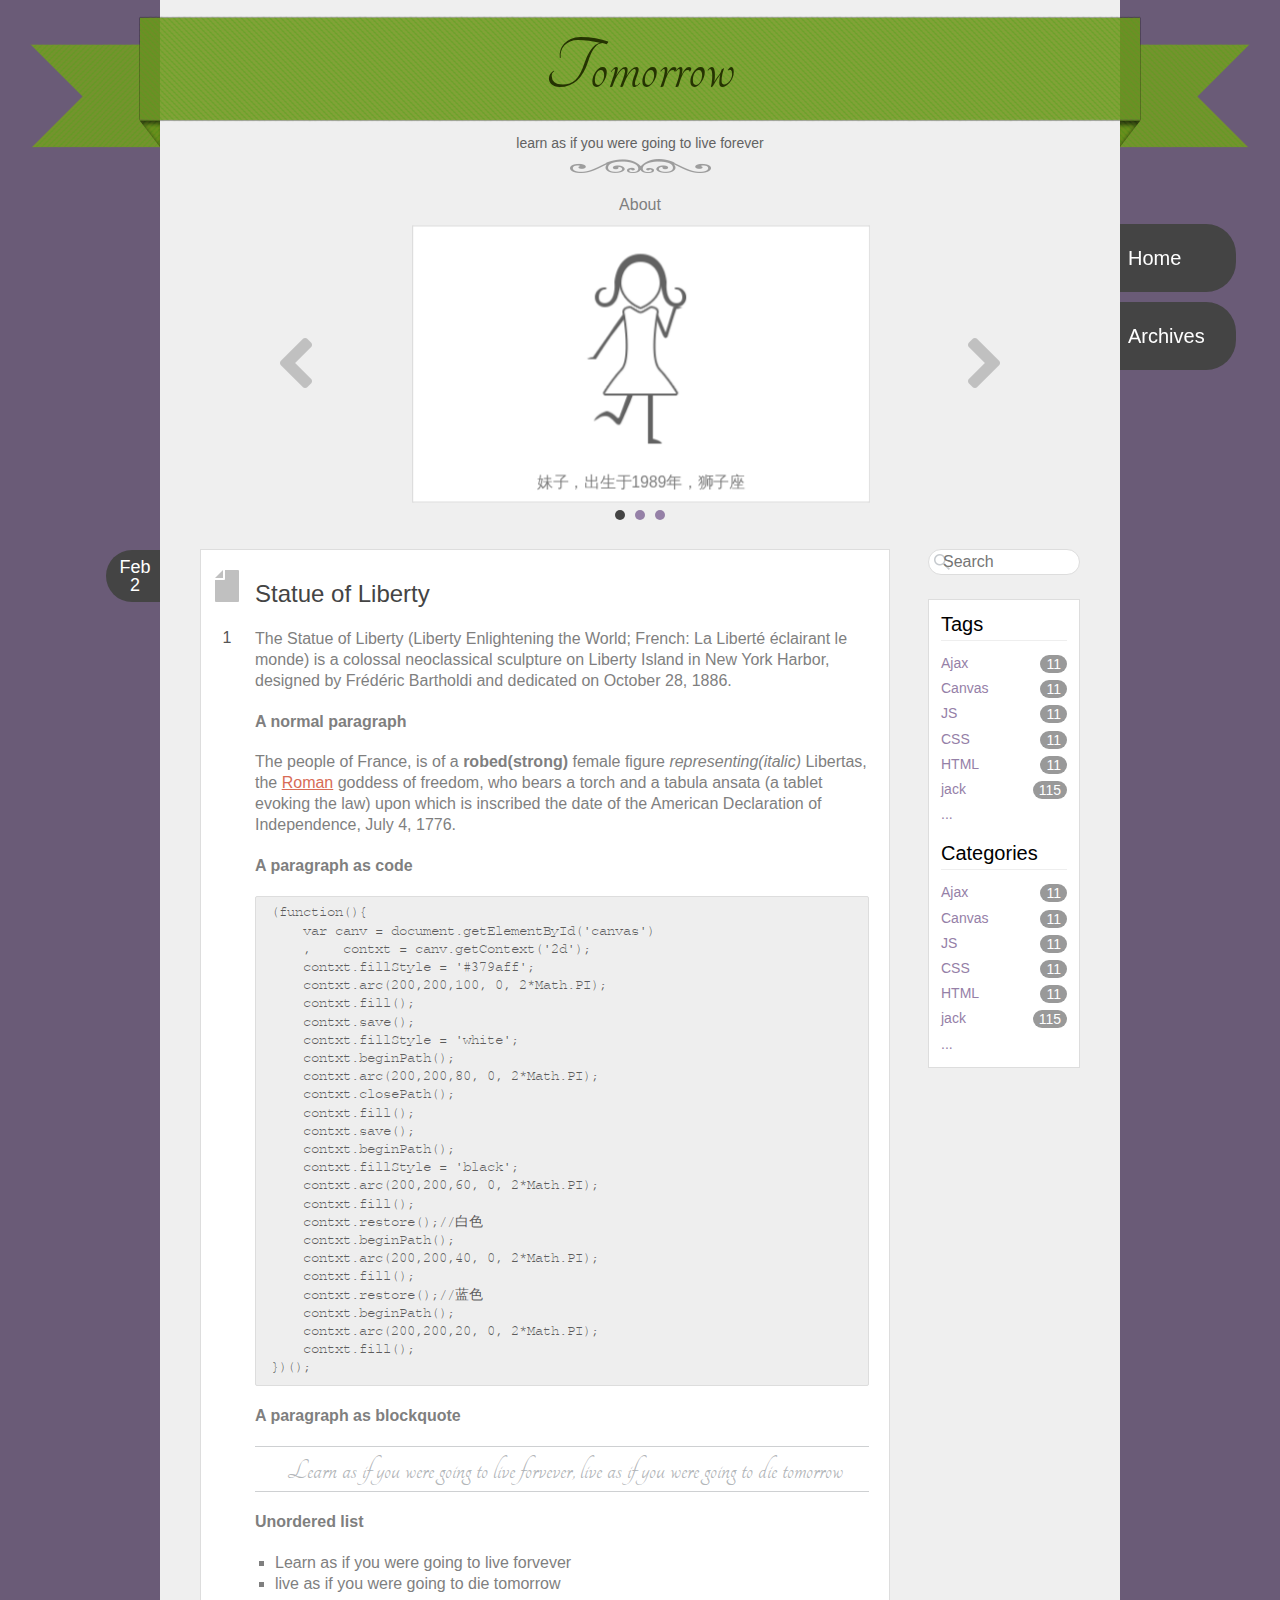
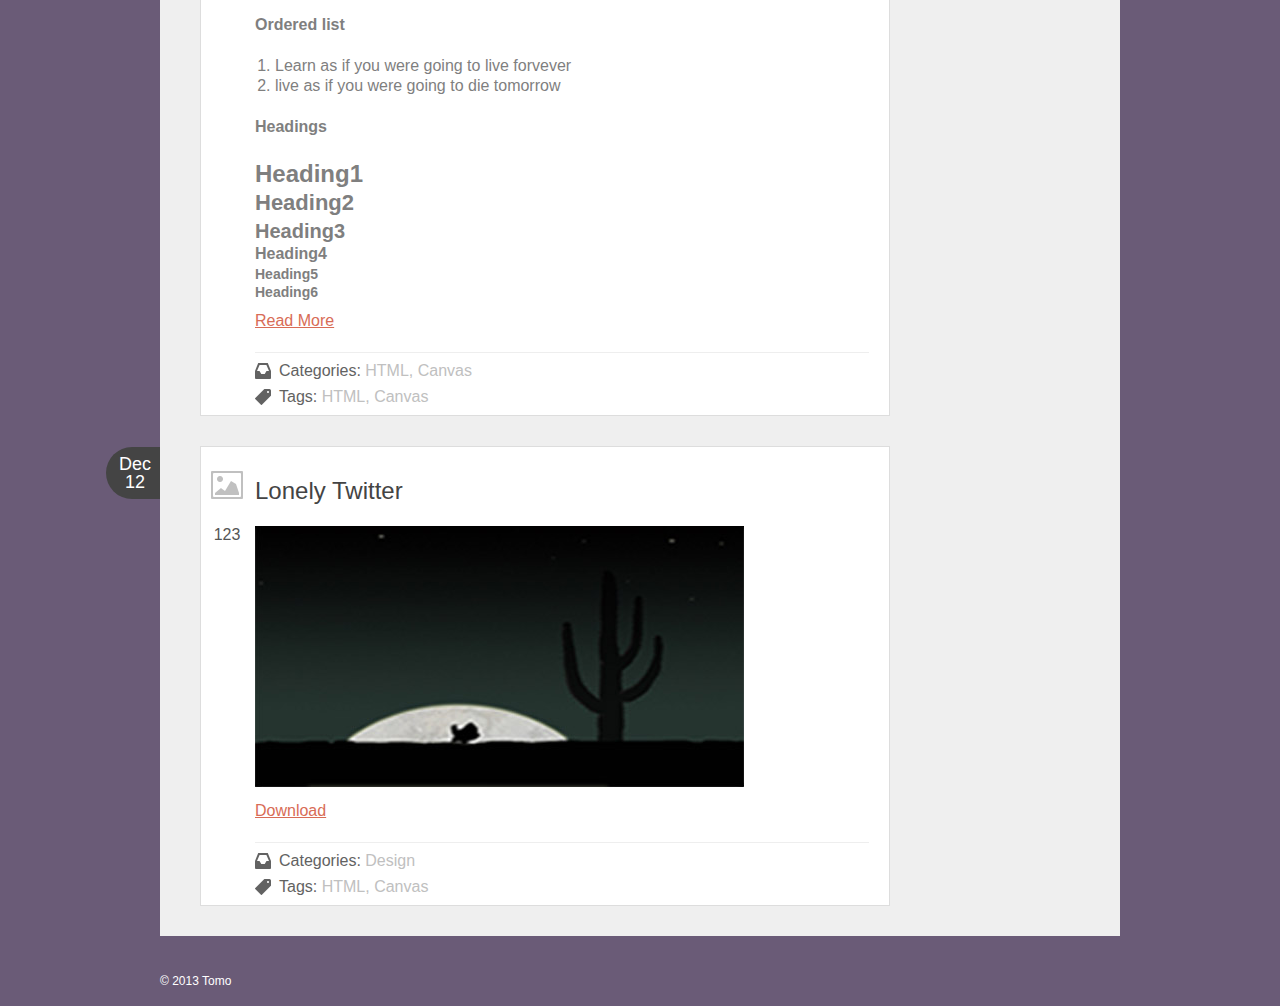
==== commit 601d9782: "remove the year seperate" ====
--- a/index.html
+++ b/index.html
@@ -1,5 +1,5 @@
 <!doctype html>
-<html lang="en">
+<html>
 <head>
 	<meta charset="UTF-8">
 	<title>Tomorrow</title>
@@ -17,10 +17,13 @@
 	</header>
 	<div class="wrapper">
 		<nav id="nav">
+			<div class="home">
+				<a href="#">Home</a>
+			</div>
 			<div class="archives">
 				<a href="#">Archives</a>
-				<a href="#" class="toTop"></a>
-			</div>
+			</div>
+			<a href="#" class="toTop"></a>
 		</nav>
 		<div class="about">
 			<h2>About</h2>
@@ -156,9 +159,6 @@
 						</footer>
 					</div>
 				</article>
-				<div class="year_seperate">
-					2012
-				</div>
 				<article class="post image">
 					<div class="post_content">
 						<header>
--- a/css/style.css
+++ b/css/style.css
@@ -1,3 +1,11 @@
+@import url('http://fonts.googleapis.com/css?family=Tangerine');
+
+/* @font-face */
+@font-face {
+	font-family: "Courier";
+	src: url('/font/Courier.ttf');
+}
+
 body {
 	background-color: #6a5b77;
 	position: relative;
@@ -36,6 +44,7 @@
 /* close commented backslash hack */
 
 article {
+	color: #333;
 	border: 1px solid #ddd;
 }
 
@@ -79,7 +88,6 @@
 #footer {
 	height: 50px;
 	width: 100%;
-	background-color: #444444;
 }
 
 /*nav*/
@@ -90,27 +98,35 @@
 	margin-left: 480px;
 }
 
-#nav .archives {
+#nav .home, #nav .archives {
 	background-color: #444;
 	padding-right: 16px;
 	padding-left: 8px;
+	margin-bottom: 10px;
+	font-size: 20px;
+	-webkit-border-radius: 0 30px 30px 0;
+	border-radius: 0 30px 30px 0;
+}
+
+#nav .home {
+	width: 92px;
+}
+
+#nav .archives {
 	-webkit-transition: -webkit-padding-right 1.5s;
 	-moz-transition: -moz-padding-right 1.5s;
 	-ms-transition: -ms-padding-right 1.5s;
 	-o-transition: -o-padding-right 1.5s;
 	transition: padding-right 1.5s;
-	font-size: 20px;
-	-webkit-border-radius: 0 30px 30px 0;
-	border-radius: 0 30px 30px 0;
-}
-
-#nav .archives a {
+}
+
+#nav .home a, #nav .archives a  {
 	line-height: 68px;
 	display: inline-block;
 	color: #fff;
 }
 
-#nav .archives .toTop {
+#nav .toTop {
 	opacity: 0;
 	display: inline-block;
 	margin: 0 5px;
@@ -121,23 +137,14 @@
 	transition: opacity .2s .5s;
 	float: right;
 	position: absolute;
-	top: 0;
+	top: 78px;
 	right: 8px;
 	width: 25px;
 	height: 68px;
 	background: url('[data-uri]') no-repeat 50% 50%;
 }
 
-/* @font-face */
-@font-face {
-	font-family: "Edwardian Script ITC";
-	src: url('/font/ITCEdscr.TTF');
-}
-
-@font-face {
-	font-family: "Courier";
-	src: url('/font/Courier.ttf');
-}
+
 /*header*/
 #header h1, #header h2 {
 	text-align: center;
@@ -146,7 +153,7 @@
 #header h1 a {
 	display: inline-block;
 	padding-top: 16px;
-	font: 78px "Edwardian Script ITC", Arial, sans-serif;
+	font: 78px "Edwardian Script ITC",Tangerine,Georgia, serif;
 	line-height: 106px;
 	color: #253302;
 }
@@ -322,7 +329,7 @@
 #main-col {
 	margin-top: 22px;
 	width: 960px;
-	margin-bottom: 50px;
+	margin-bottom: 20px;
 }
 
 .main_wrapper {
@@ -445,18 +452,19 @@
 	line-height: 1.3em;
 }
 
-.post .entry pre {
-	font: normal 14px/1.3em Courier,monospace;
+.entry-content .gist, .post .entry pre {
+	font: normal 14px/1.3em Monaco, Menlo, Consolas, Courier, monospace;
 	border: 1px solid #ddd;
 	padding: 7px 15px;
-	color: #9da2a6;
+	color: rgba(51, 51, 51, 0.8);
 	border-radius: 5px;
-	-webkit-border-radius: 5px;
+	-webkit-border-radius: 2px;
 	margin-bottom: 20px;
+	background-color: #eee;
 }
 
 .post .entry blockquote {
-	font: 30px "Edwardian Script ITC", Arial, sans-serif;
+	font: 30px "Edwardian Script ITC",Tangerine,Georgia, serif;
 	text-align: center;
 }
 
@@ -544,13 +552,6 @@
 
 .post footer .categories {
 	background-image: url('[data-uri]');
-}
-
-/*year separate*/
-.year_seperate {
-	color: rgba(98, 98, 98, 0.7);
-	border-bottom: 1px solid rgba(98, 98, 98, 0.2);
-	margin-bottom: 10px;
 }
 
 /*sidebar*/
